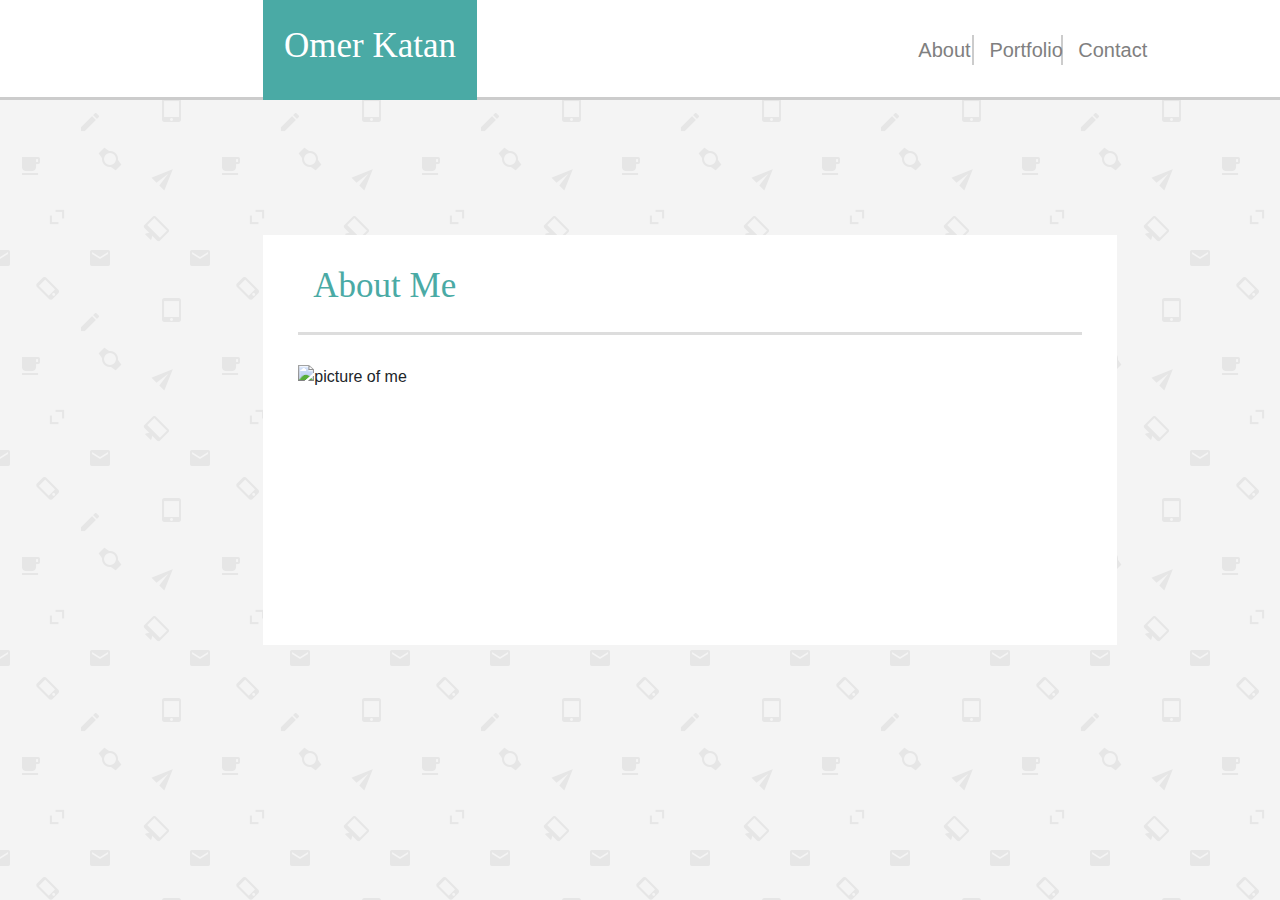
==== contact.html @ 9d271eea "first save" ====
<!DOCTYPE html>
<html>

<head>
    <!-- Meta data required for bootstrap -->
    <meta charset="utf-8">
    <meta name="viewport" content="width=device-width, initial-scale=1, shrink-to-fit=no">

    <!-- linking css bootstrap -->
    <link rel="stylesheet" href="https://stackpath.bootstrapcdn.com/bootstrap/4.3.1/css/bootstrap.min.css"
        integrity="sha384-ggOyR0iXCbMQv3Xipma34MD+dH/1fQ784/j6cY/iJTQUOhcWr7x9JvoRxT2MZw1T" crossorigin="anonymous">

    <!-- linking main css file -->
    <link rel="stylesheet" href="Assets/style.css" type="text/css">
</head>



<body>

    <!-- Nav Bar header -->
    <div class="container-fluid">

        <div id="headerBar" class="row">

            <!-- Blank Space -->
            <div class="col-xl-2 col-sm-0"></div>

            <!-- Header Name Box -->
            <div id="headerNameBox" class="col-xl-2 col-sm-12">
                <h1 id="headerNameText">Omer Katan</h1>
            </div>

            <!-- Blank Space -->
            <div class="col-xl-4 col-sm-0"></div>

            <!-- Link box -->
            <div id="linkSection" class="col-xl-2">
                <div class="row">
                    <!-- All the nav links and the text on the link -->
                    <a id="aboutLink" href="index.html" class="col-4">
                        <p id="aboutLinkText">About</p>
                    </a>
                    <a id="portfolioLink" href="portfolio.html" class="col-5">
                        <p id="portfolioLinkText">Portfolio</p>
                    </a>
                    <a id="contactLink" href="contact.html" class="col-3">
                        <p id="contactLinkText">Contact</p>
                    </a>
                </div>
            </div>

            <!-- Blank Space -->
            <div class="col-xl-2 col-sm-0"></div>

        </div>
    </div>


    <!-- Main Content Box container -->
    <div id="pageContentBox-container" class="container-fluid">

        <div class="row">

            <!-- Blank Space -->
            <div class="col-2"></div>



            <!-- Main Content Box (this is basically the parent div to everything inside it) -->
            <div id="pageContentBox" class="col-8">

                <div class="row">

                    <!-- header of content box -->
                    <div id="pageContentBox-header" class="col-12">

                        <!-- The title text of the header -->
                        <h1 id="pageContentBox-titleText">About Me</h1>
                    </div>
                </div>

                <div class="row">

                    <!-- All the content inside the box -->
                    <div id="pageContentBox-content">

                        <!-- Profile Picture -->
                        <img id="profilePic" src="../responsivePortfolio/Assets/Images/IMG_0204.jpg" alt="picture of me">


                    </div>
                </div>
            </div>



            <!-- Blank Space -->
            <div class="col-2"></div>
        </div>
    </div>




</body>


</html>
---- Assets/style.css ----
body {
    background-image: url(../Assets/Images/email-pattern/email-pattern.png)
}


/* Everything to do with the nav bar */

#headerBar {
    background-color: #ffffff;
    height: 100px;
    margin-bottom: 35px;
    border-bottom: 3px solid #cccccc;
}

#headerNameBox {
    height: 100px;
    background-color: #4aaaa5;
    text-align: center;
    padding-top: 25px;
}

#headerNameText {
    color: white;
    font-size: 35px;
    font-family: 'Georgia', Times, 'Times New Roman', serif;
}


#linkSection {
    margin-top: 35px;
    height: 100%;
}
#aboutLink {
    height: 30px;
    font-size: 20px;
    color: gray;
    border-right: 2px solid #cccccc;
}
#portfolioLink {
    height: 30px;
    font-size: 20px;
    color: gray;
    border-right: 2px solid #cccccc;
}
#contactLink {
    height: 30px;
    font-size: 20px;
    color: gray;
}

/* large display */
@media screen and (min-width: 992px) {
    #headerNameBox {
        margin-left: 50px;
    }
}

/* Extra Small Display */
@media screen and (max-width: 576px) {
    #headerBar {
        height: 180px;
    }
    #linkSection {
        margin-top: 25px;
    }
}



/* Everything to do with the page content box */

#pageContentBox {
    background-color: white;
    padding-left: 50px;
    padding-right: 50px;
    padding-bottom: 30px;
}

    /* Header */
    #pageContentBox-header {
        height: 100px;
        border-bottom: 3px solid #dddddd;
        margin-bottom: 30px;
    }
    #pageContentBox-titleText {
        margin-top: 30px;
        color: #4aaaa5;
        font-family: 'Georgia', Times, 'Times New Roman', serif;
        font-size: 35px;
    }


    /* box content (FOR ABOUT ME) */
    #profilePic {
        height: 250px;
        width: 190px;
        float: left;
    }

/* large Screen */
@media screen and (min-width: 992px) {
    #pageContentBox {
        margin-left: 50px;
    }
}

/* Small Screen */
@media screen and (min-width: 576px) {
    #pageContentBox {
        margin-top: 100px;
    }
}
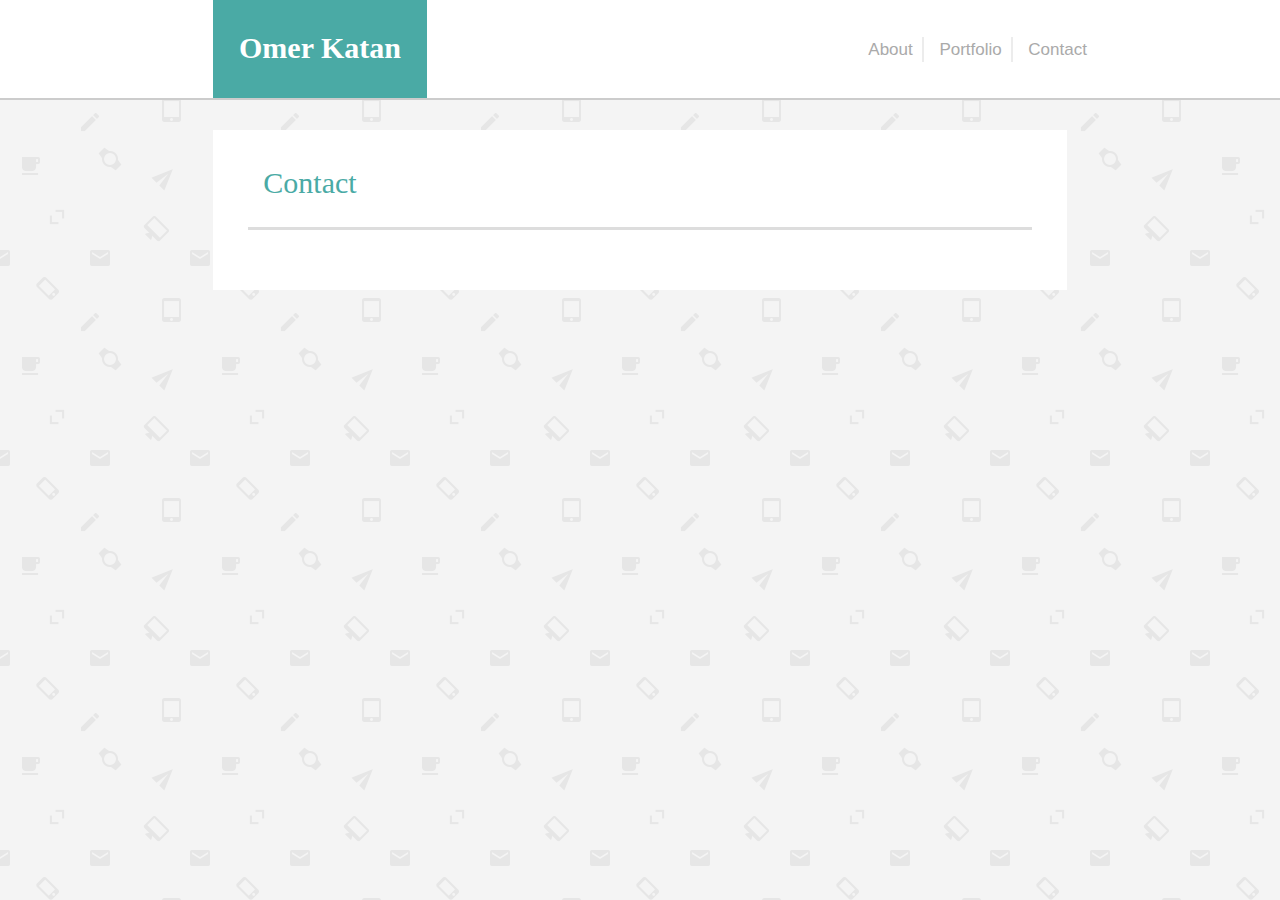
==== commit 5a276afd: "finished portfolio.html" ====
--- a/contact.html
+++ b/contact.html
@@ -7,11 +7,13 @@
     <meta name="viewport" content="width=device-width, initial-scale=1, shrink-to-fit=no">
 
     <!-- linking css bootstrap -->
-    <link rel="stylesheet" href="https://stackpath.bootstrapcdn.com/bootstrap/4.3.1/css/bootstrap.min.css"
-        integrity="sha384-ggOyR0iXCbMQv3Xipma34MD+dH/1fQ784/j6cY/iJTQUOhcWr7x9JvoRxT2MZw1T" crossorigin="anonymous">
+    <link rel="stylesheet" href="https://stackpath.bootstrapcdn.com/bootstrap/4.3.1/css/bootstrap.min.css" integrity="sha384-ggOyR0iXCbMQv3Xipma34MD+dH/1fQ784/j6cY/iJTQUOhcWr7x9JvoRxT2MZw1T" crossorigin="anonymous">
 
     <!-- linking main css file -->
     <link rel="stylesheet" href="Assets/style.css" type="text/css">
+
+    <!-- linking reset css -->
+    <link rel="stylesheet" href="reset.css" type="text/css">
 </head>
 
 
@@ -24,18 +26,18 @@
         <div id="headerBar" class="row">
 
             <!-- Blank Space -->
-            <div class="col-xl-2 col-sm-0"></div>
+            <div class="col-xl-2 col-lg-0 col-md-0 col-sm-0 col-0"></div>
 
             <!-- Header Name Box -->
-            <div id="headerNameBox" class="col-xl-2 col-sm-12">
+            <div id="headerNameBox" class="col-xl-2 col-lg-3 col-md-4 col-sm-12 col-12">
                 <h1 id="headerNameText">Omer Katan</h1>
             </div>
 
             <!-- Blank Space -->
-            <div class="col-xl-4 col-sm-0"></div>
+            <div class="col-xl-4 col-lg-5 col-md-4 col-sm-3 col-3"></div>
 
             <!-- Link box -->
-            <div id="linkSection" class="col-xl-2">
+            <div id="linkSection" class="col-xl-2 col-lg-4 col-md-4 col-sm-6 col-6">
                 <div class="row">
                     <!-- All the nav links and the text on the link -->
                     <a id="aboutLink" href="index.html" class="col-4">
@@ -51,7 +53,7 @@
             </div>
 
             <!-- Blank Space -->
-            <div class="col-xl-2 col-sm-0"></div>
+            <div class="col-xl-2 col-lg-0 col-md-0 col-sm-3 col-3"></div>
 
         </div>
     </div>
@@ -63,30 +65,27 @@
         <div class="row">
 
             <!-- Blank Space -->
-            <div class="col-2"></div>
+            <div class="col-xl-2 col-0"></div>
 
 
 
             <!-- Main Content Box (this is basically the parent div to everything inside it) -->
-            <div id="pageContentBox" class="col-8">
+            <div id="pageContentBox" class="col-xl-8 col-lg-7">
 
                 <div class="row">
 
                     <!-- header of content box -->
                     <div id="pageContentBox-header" class="col-12">
-
                         <!-- The title text of the header -->
-                        <h1 id="pageContentBox-titleText">About Me</h1>
+                        <h1 id="pageContentBox-titleText">Contact</h1>
                     </div>
                 </div>
 
                 <div class="row">
 
                     <!-- All the content inside the box -->
-                    <div id="pageContentBox-content">
+                    <div id="pageContentBox-content" class="col-12">
 
-                        <!-- Profile Picture -->
-                        <img id="profilePic" src="../responsivePortfolio/Assets/Images/IMG_0204.jpg" alt="picture of me">
 
 
                     </div>
@@ -96,7 +95,7 @@
 
 
             <!-- Blank Space -->
-            <div class="col-2"></div>
+            <div class="col-xl-0 col-0"></div>
         </div>
     </div>
 
--- a/Assets/style.css
+++ b/Assets/style.css
@@ -1,5 +1,5 @@
 body {
-    background-image: url(../Assets/Images/email-pattern/email-pattern.png)
+    background-image: url(../Assets/Images/email-pattern/email-pattern.png);
 }
 
 
@@ -8,68 +8,51 @@
 #headerBar {
     background-color: #ffffff;
     height: 100px;
-    margin-bottom: 35px;
-    border-bottom: 3px solid #cccccc;
+    border-bottom: 2px solid #cccccc;
 }
 
 #headerNameBox {
-    height: 100px;
+    height: 98px;
     background-color: #4aaaa5;
     text-align: center;
-    padding-top: 25px;
+    padding-top: 30px;
 }
 
 #headerNameText {
+    font-weight: bold;
     color: white;
-    font-size: 35px;
+    font-size: 30px;
     font-family: 'Georgia', Times, 'Times New Roman', serif;
 }
 
-
 #linkSection {
-    margin-top: 35px;
+    text-align: center;
+    margin-top: 37px;
     height: 100%;
 }
 #aboutLink {
-    height: 30px;
-    font-size: 20px;
-    color: gray;
-    border-right: 2px solid #cccccc;
+    height: 25px;
+    font-size: 17px;
+    color: rgb(170, 170, 170);
+    border-right: 2px solid #ececec;
 }
 #portfolioLink {
-    height: 30px;
-    font-size: 20px;
-    color: gray;
-    border-right: 2px solid #cccccc;
+    height: 25px;
+    font-size: 17px;
+    color: rgb(170, 170, 170);
+    border-right: 2px solid #ececec;
 }
 #contactLink {
-    height: 30px;
-    font-size: 20px;
-    color: gray;
+    height: 25px;
+    font-size: 17px;
+    color: rgb(170, 170, 170);
 }
-
-/* large display */
-@media screen and (min-width: 992px) {
-    #headerNameBox {
-        margin-left: 50px;
-    }
-}
-
-/* Extra Small Display */
-@media screen and (max-width: 576px) {
-    #headerBar {
-        height: 180px;
-    }
-    #linkSection {
-        margin-top: 25px;
-    }
-}
-
 
 
 /* Everything to do with the page content box */
 
 #pageContentBox {
+    margin-top: 30px;
     background-color: white;
     padding-left: 50px;
     padding-right: 50px;
@@ -83,30 +66,117 @@
         margin-bottom: 30px;
     }
     #pageContentBox-titleText {
-        margin-top: 30px;
+        margin-top: 35px;
         color: #4aaaa5;
         font-family: 'Georgia', Times, 'Times New Roman', serif;
-        font-size: 35px;
+        font-size: 30px;
     }
 
 
     /* box content (FOR ABOUT ME) */
     #profilePic {
-        height: 250px;
-        width: 190px;
+        height: 300px;
+        width: 220px;
         float: left;
     }
+    .imgResize {
+        margin-bottom: 25px;
+        height: 200px;
+        width: 220px;
+    }
+    #portfolioImgBar {
+        position: relative;
+        top: -85px;
+        background-color: #4aaaa5;
+        width: 220px;
+        height: 20%;
+    }
+    .portfolioImgText {
+        text-align: center;
+        padding-top: 8%;
+        color: white;
+        font-size: 15px;
+        font-family: 'Georgia', Times, 'Times New Roman', serif;
+    }
 
-/* large Screen */
-@media screen and (min-width: 992px) {
+
+
+/* MEDIA QUERIES */
+
+
+/* large screens */
+@media screen and (max-width: 1200px) {
+    #headerBar {
+        padding-left: 50px;
+        padding-right: 50px;
+    }
     #pageContentBox {
         margin-left: 50px;
+        margin-right: 50px;
     }
 }
 
-/* Small Screen */
-@media screen and (min-width: 576px) {
+/* medium screens */
+@media screen and (max-width: 992px) {
+    #pageContentBox-content {
+        text-align: center;
+        
+    }
+    .imgResize {
+        height: 250px;
+        width: 280px;
+    }
+    .portfolioImgText {
+        font-size: 17px;
+    }
+    #portfolioImgBar {
+        display: inline-block;
+        top: -100px;
+        width: 280px;
+    }
+    #headerBar {
+        padding-left: 20px;
+        padding-right: 20px;
+    }
     #pageContentBox {
-        margin-top: 100px;
+        margin-left: 20px;
+        margin-right: 20px;
+    }
+}
+
+/* small Screen */
+@media screen and (max-width: 768px) {
+    #portfolioImgBar {
+        top: -140px;
+        width: 400px;
+    }
+    .portfolioImgText {
+        padding-top: 7.5%;
+        font-size: 20px;
+    }
+    .imgResize {
+        height: 350px;
+        width: 400px;
+    }
+    #headerBar {
+        height: 140px;
+        padding: 0;
+    }
+    #headerNameBox {
+        height: 80px;
+        padding-top:25px;
+    }
+    #linkSection {
+        margin-top: 15px;
+    }
+    #pageContentBox {
+        margin: 20px;
+        padding-left: 40px;
+        padding-right: 40px;
+    }
+    #profilePic {
+        height: 400px;
+        width: 300px;
+        margin-bottom: 20px;
     }
 }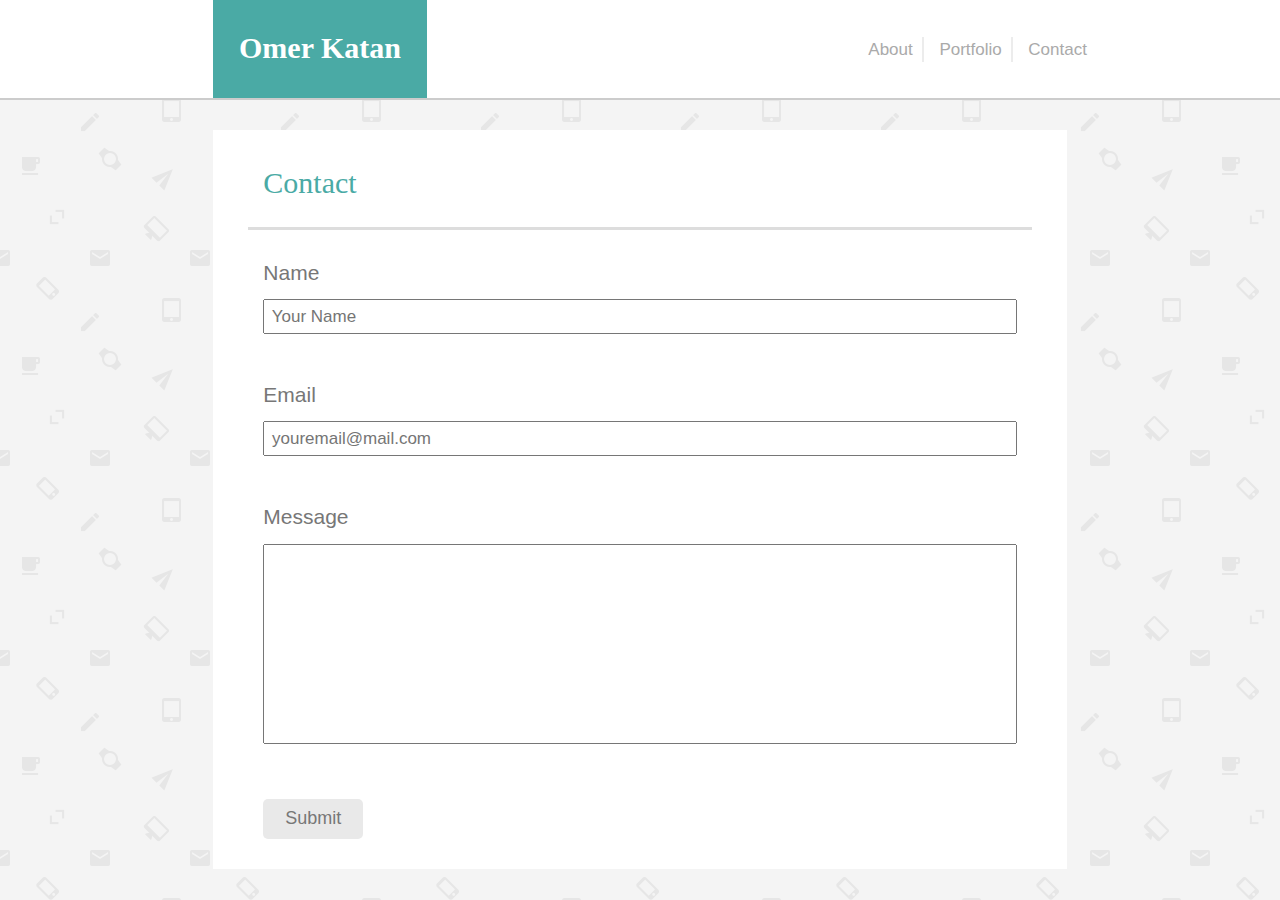
==== commit 148cb9c5: "Final Draft" ====
--- a/contact.html
+++ b/contact.html
@@ -86,6 +86,21 @@
                     <!-- All the content inside the box -->
                     <div id="pageContentBox-content" class="col-12">
 
+                        <!--Stores the user input into a certain file-->
+                    <form action="/action_page.php">
+                        <h3 class="formName">Name</h3>
+                        <input class="inputStyle" type="text" name="Name" placeholder=" Your Name" onfocus="this.placeholder = ''" onblur="this.placeholder=' Your Name'">
+                        <br><br><br>
+
+                        <h3 class="formName">Email</h3>
+                        <input class="inputStyle" type="text" name="Email" placeholder=" youremail@mail.com" onfocus="this.placeholder = ''" onblur="this.placeholder = ' youremail@mail.com'">
+                        <br><br><br>
+
+                        <h3 class="formName">Message</h3>
+                        <textarea name="message"></textarea>
+                        <br><br><br>
+
+                        <input id="contactSubmit" type="submit">
 
 
                     </div>
--- a/Assets/style.css
+++ b/Assets/style.css
@@ -25,6 +25,8 @@
     font-family: 'Georgia', Times, 'Times New Roman', serif;
 }
 
+
+
 #linkSection {
     text-align: center;
     margin-top: 37px;
@@ -36,20 +38,41 @@
     color: rgb(170, 170, 170);
     border-right: 2px solid #ececec;
 }
+#aboutLink:hover {
+    font-size: 110%;
+    color: rgb(119, 119, 119);
+    text-decoration: none;
+}
 #portfolioLink {
     height: 25px;
     font-size: 17px;
     color: rgb(170, 170, 170);
     border-right: 2px solid #ececec;
 }
+#portfolioLink:hover {
+    font-size: 110%;
+    color: rgb(119, 119, 119);
+    text-decoration: none;
+}
 #contactLink {
     height: 25px;
     font-size: 17px;
     color: rgb(170, 170, 170);
 }
+#contactLink:hover {
+    font-size: 110%;
+    color: rgb(119, 119, 119);
+    text-decoration: none;
+}
 
 
 /* Everything to do with the page content box */
+.articleFont {
+    opacity: .6;
+    font-family: 'Arial', 'Helvetica Neue', Helvetica, sans-serif;
+    font-size: 20px;
+    line-height: 35px;
+}
 
 #pageContentBox {
     margin-top: 30px;
@@ -78,6 +101,8 @@
         height: 300px;
         width: 220px;
         float: left;
+        margin-right: 20px;
+        margin-bottom: 20px;
     }
     .imgResize {
         margin-bottom: 25px;
@@ -99,6 +124,44 @@
         font-family: 'Georgia', Times, 'Times New Roman', serif;
     }
 
+    /* box content for Contact.html */
+    .formName {
+        color: #777777;
+        font-family: 'Arial', 'Helvetica Neue', Helvetica, sans-serif;
+        font-size: 21px;
+    }
+    .inputStyle {
+        width: 100%;
+        height: 35px;
+        font-size: 17px;
+        margin-top: 6px;
+    }
+    textarea {
+        width: 100%;
+        height: 200px;
+        font-size: 15px;
+        margin-top: 6px;
+        resize: none;
+    }
+    #contactSubmit {
+        background-color: rgb(233, 233, 233);
+        font-family: 'Arial', 'Helvetica Neue', Helvetica, sans-serif;
+        color: #777777;
+        font-size: 18px;
+        width: 100px;
+        height: 40px;
+        border: none;
+        border-radius: 5px;
+        -moz-transition-duration: 0.3s;
+        transition-duration: 0.3s;
+    }
+    #contactSubmit:hover {
+        border-radius: 5px;
+        color: white;
+        cursor: pointer;
+        background-color: #439793;
+    }
+
 
 
 /* MEDIA QUERIES */
@@ -118,6 +181,9 @@
 
 /* medium screens */
 @media screen and (max-width: 992px) {
+    .formName {
+        text-align: left;
+    }
     #pageContentBox-content {
         text-align: center;
         
@@ -141,6 +207,9 @@
     #pageContentBox {
         margin-left: 20px;
         margin-right: 20px;
+    }
+    article {
+        text-align: left;
     }
 }
 
@@ -175,8 +244,13 @@
         padding-right: 40px;
     }
     #profilePic {
+        display: inline-block;
+        float: none;
         height: 400px;
         width: 300px;
         margin-bottom: 20px;
     }
+    article {
+        text-align: left;
+    }
 }